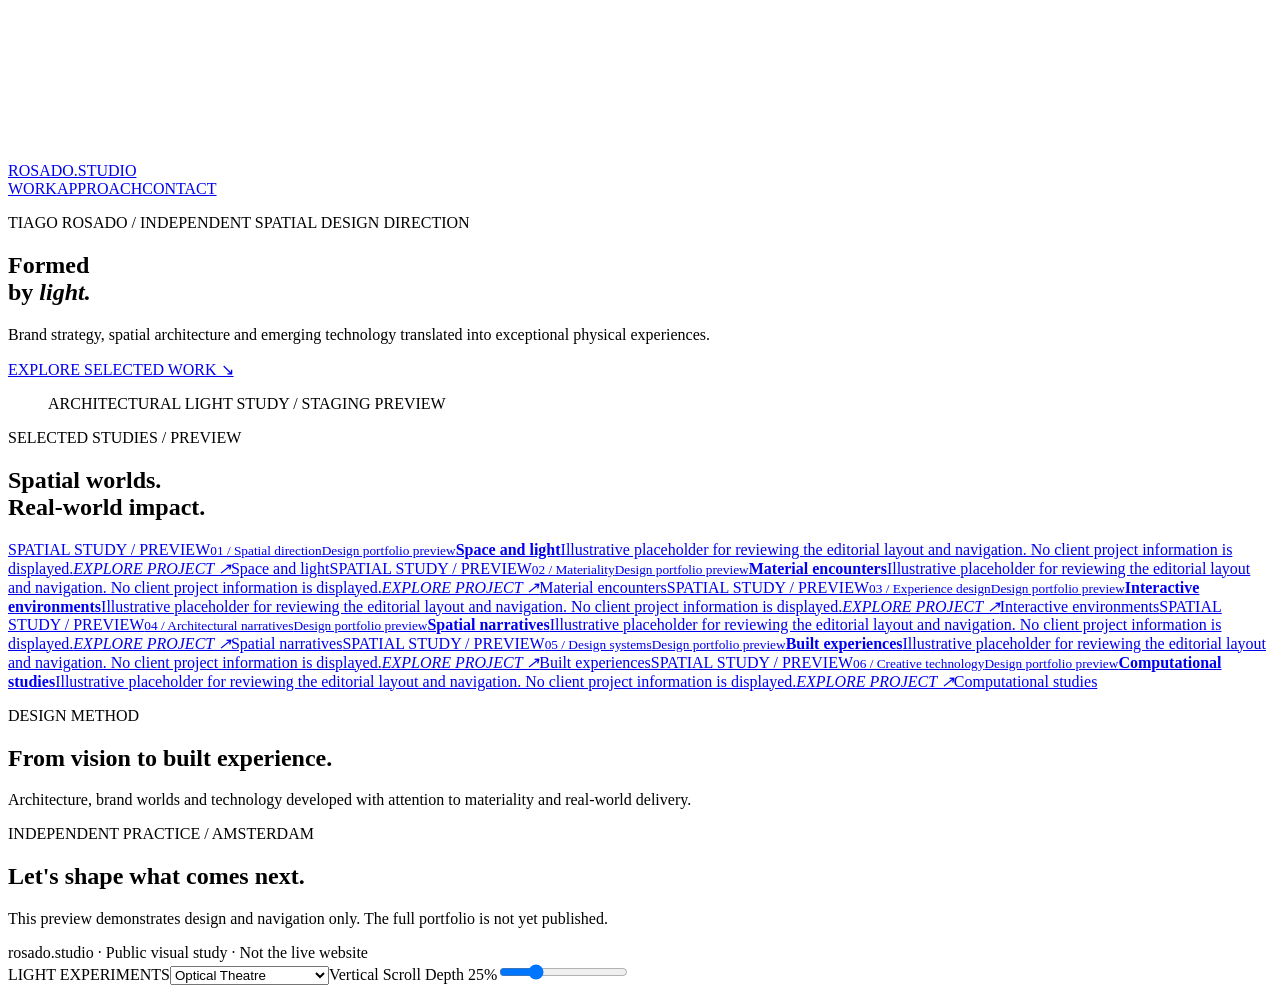
==== index.html @ 3afc0958 "Publish safe editorial masonry preview homepage" ====
<!doctype html><html lang="en"><head><meta charset="utf-8"><meta name="viewport" content="width=device-width,initial-scale=1,viewport-fit=cover"><meta name="robots" content="noindex,nofollow"><meta name="description" content="Editorial preview of an independent spatial design website. Conceptual placeholders, not client work."><title>Formed by light — rosado.studio preview</title><link rel="stylesheet" href="/rosado-studio-preview/style.css"></head><body><canvas id="light-field" aria-hidden="true"></canvas><header class="site-header wrap"><a class="brand" href="/rosado-studio-preview/">ROSADO.STUDIO</a><nav aria-label="Main navigation"><a href="/rosado-studio-preview/#work">WORK</a><a href="/rosado-studio-preview/#approach">APPROACH</a><a href="/rosado-studio-preview/#contact">CONTACT</a></nav></header><main><section class="hero wrap"><p class="overline">TIAGO ROSADO / INDEPENDENT SPATIAL DESIGN DIRECTION</p><h1>Formed<br>by <em>light.</em></h1><p class="intro">Brand strategy, spatial architecture and emerging technology translated into exceptional physical experiences.</p><a class="action" href="#work">EXPLORE SELECTED WORK ↘</a><figure class="hero-image safe-hero" aria-label="Abstract architectural composition"><div class="safe-hero-surface" aria-hidden="true"></div><figcaption>ARCHITECTURAL LIGHT STUDY / STAGING PREVIEW</figcaption></figure></section><section id="work" class="work wrap"><p class="overline">SELECTED STUDIES / PREVIEW</p><h2>Spatial worlds.<br>Real-world impact.</h2><div class="masonry"><a class="project" href="/rosado-studio-preview/work/study-01/"><span class="project-media"><span class="placeholder-label">SPATIAL STUDY / PREVIEW</span><small class="media-label">01 / Spatial direction</small></span><span class="project-overlay"><small>Design portfolio preview</small><strong>Space and light</strong><span>Illustrative placeholder for reviewing the editorial layout and navigation. No client project information is displayed.</span><em>EXPLORE PROJECT ↗</em></span><span class="project-caption">Space and light</span></a><a class="project" href="/rosado-studio-preview/work/study-02/"><span class="project-media"><span class="placeholder-label">SPATIAL STUDY / PREVIEW</span><small class="media-label">02 / Materiality</small></span><span class="project-overlay"><small>Design portfolio preview</small><strong>Material encounters</strong><span>Illustrative placeholder for reviewing the editorial layout and navigation. No client project information is displayed.</span><em>EXPLORE PROJECT ↗</em></span><span class="project-caption">Material encounters</span></a><a class="project" href="/rosado-studio-preview/work/study-03/"><span class="project-media"><span class="placeholder-label">SPATIAL STUDY / PREVIEW</span><small class="media-label">03 / Experience design</small></span><span class="project-overlay"><small>Design portfolio preview</small><strong>Interactive environments</strong><span>Illustrative placeholder for reviewing the editorial layout and navigation. No client project information is displayed.</span><em>EXPLORE PROJECT ↗</em></span><span class="project-caption">Interactive environments</span></a><a class="project" href="/rosado-studio-preview/work/study-04/"><span class="project-media"><span class="placeholder-label">SPATIAL STUDY / PREVIEW</span><small class="media-label">04 / Architectural narratives</small></span><span class="project-overlay"><small>Design portfolio preview</small><strong>Spatial narratives</strong><span>Illustrative placeholder for reviewing the editorial layout and navigation. No client project information is displayed.</span><em>EXPLORE PROJECT ↗</em></span><span class="project-caption">Spatial narratives</span></a><a class="project" href="/rosado-studio-preview/work/study-05/"><span class="project-media"><span class="placeholder-label">SPATIAL STUDY / PREVIEW</span><small class="media-label">05 / Design systems</small></span><span class="project-overlay"><small>Design portfolio preview</small><strong>Built experiences</strong><span>Illustrative placeholder for reviewing the editorial layout and navigation. No client project information is displayed.</span><em>EXPLORE PROJECT ↗</em></span><span class="project-caption">Built experiences</span></a><a class="project" href="/rosado-studio-preview/work/study-06/"><span class="project-media"><span class="placeholder-label">SPATIAL STUDY / PREVIEW</span><small class="media-label">06 / Creative technology</small></span><span class="project-overlay"><small>Design portfolio preview</small><strong>Computational studies</strong><span>Illustrative placeholder for reviewing the editorial layout and navigation. No client project information is displayed.</span><em>EXPLORE PROJECT ↗</em></span><span class="project-caption">Computational studies</span></a></div></section><section id="approach" class="wrap section"><p class="overline">DESIGN METHOD</p><h2>From vision to built experience.</h2><p>Architecture, brand worlds and technology developed with attention to materiality and real-world delivery.</p></section><section id="contact" class="wrap section"><p class="overline">INDEPENDENT PRACTICE / AMSTERDAM</p><h2>Let's shape what comes next.</h2><p>This preview demonstrates design and navigation only. The full portfolio is not yet published.</p></section></main><footer class="wrap footer">rosado.studio · Public visual study · Not the live website</footer><aside class="light-lab" aria-label="Staging light experiments"><label for="light-mode">LIGHT EXPERIMENTS</label><select id="light-mode"><option value="0">Optical Theatre</option><option value="1">Chromatic Atmosphere</option><option value="2">Prism Caustics</option></select><label for="light-depth">Vertical Scroll Depth <output id="depth-readout">25%</output></label><input id="light-depth" type="range" min="0" max="100" value="25"></aside><script src="/rosado-studio-preview/js/ambient-light.js" defer></script><script src="/rosado-studio-preview/js/touch-preview.js" defer></script><script>document.addEventListener('DOMContentLoaded',()=>{const m=document.getElementById('light-mode'),d=document.getElementById('light-depth'),o=document.getElementById('depth-readout');if(!m||!d)return;const a=()=>{window.rosadoLight?.setMode(m.value);window.rosadoLight?.setDepth(Number(d.value)/100);o.textContent=d.value+'%';};m.addEventListener('change',a);d.addEventListener('input',a);a();});</script></body></html>
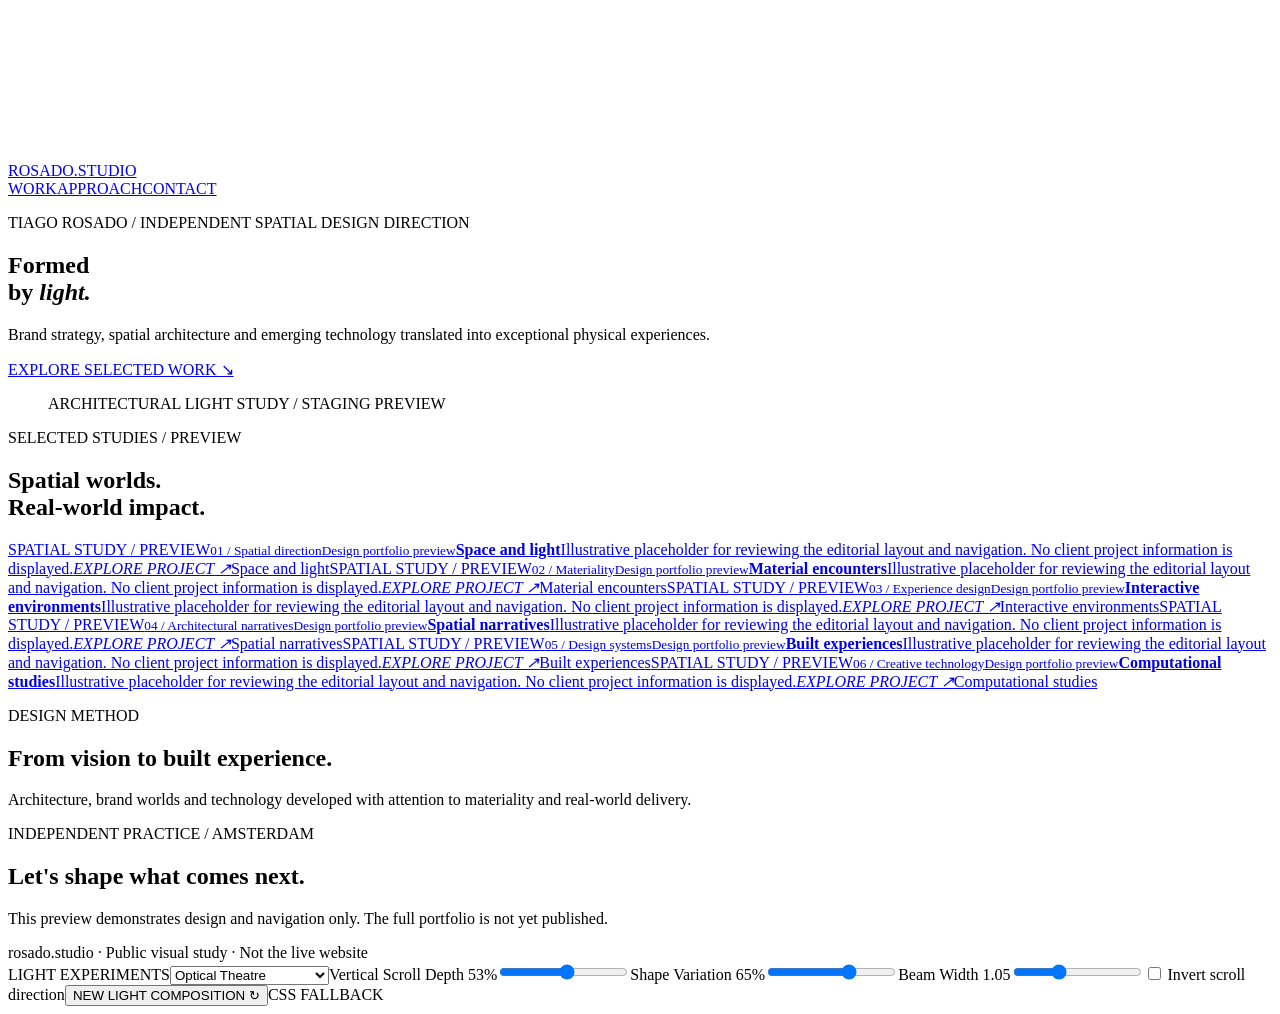
==== commit 58fc3929: "Add live shape randomizer, beam width and invert-scroll controls to public preview" ====
--- a/index.html
+++ b/index.html
@@ -1 +1 @@
-<!doctype html><html lang="en"><head><meta charset="utf-8"><meta name="viewport" content="width=device-width,initial-scale=1,viewport-fit=cover"><meta name="robots" content="noindex,nofollow"><meta name="description" content="Editorial preview of an independent spatial design website. Conceptual placeholders, not client work."><title>Formed by light — rosado.studio preview</title><link rel="stylesheet" href="/rosado-studio-preview/style.css"></head><body><canvas id="light-field" aria-hidden="true"></canvas><header class="site-header wrap"><a class="brand" href="/rosado-studio-preview/">ROSADO.STUDIO</a><nav aria-label="Main navigation"><a href="/rosado-studio-preview/#work">WORK</a><a href="/rosado-studio-preview/#approach">APPROACH</a><a href="/rosado-studio-preview/#contact">CONTACT</a></nav></header><main><section class="hero wrap"><p class="overline">TIAGO ROSADO / INDEPENDENT SPATIAL DESIGN DIRECTION</p><h1>Formed<br>by <em>light.</em></h1><p class="intro">Brand strategy, spatial architecture and emerging technology translated into exceptional physical experiences.</p><a class="action" href="#work">EXPLORE SELECTED WORK ↘</a><figure class="hero-image safe-hero" aria-label="Abstract architectural composition"><div class="safe-hero-surface" aria-hidden="true"></div><figcaption>ARCHITECTURAL LIGHT STUDY / STAGING PREVIEW</figcaption></figure></section><section id="work" class="work wrap"><p class="overline">SELECTED STUDIES / PREVIEW</p><h2>Spatial worlds.<br>Real-world impact.</h2><div class="masonry"><a class="project" href="/rosado-studio-preview/work/study-01/"><span class="project-media"><span class="placeholder-label">SPATIAL STUDY / PREVIEW</span><small class="media-label">01 / Spatial direction</small></span><span class="project-overlay"><small>Design portfolio preview</small><strong>Space and light</strong><span>Illustrative placeholder for reviewing the editorial layout and navigation. No client project information is displayed.</span><em>EXPLORE PROJECT ↗</em></span><span class="project-caption">Space and light</span></a><a class="project" href="/rosado-studio-preview/work/study-02/"><span class="project-media"><span class="placeholder-label">SPATIAL STUDY / PREVIEW</span><small class="media-label">02 / Materiality</small></span><span class="project-overlay"><small>Design portfolio preview</small><strong>Material encounters</strong><span>Illustrative placeholder for reviewing the editorial layout and navigation. No client project information is displayed.</span><em>EXPLORE PROJECT ↗</em></span><span class="project-caption">Material encounters</span></a><a class="project" href="/rosado-studio-preview/work/study-03/"><span class="project-media"><span class="placeholder-label">SPATIAL STUDY / PREVIEW</span><small class="media-label">03 / Experience design</small></span><span class="project-overlay"><small>Design portfolio preview</small><strong>Interactive environments</strong><span>Illustrative placeholder for reviewing the editorial layout and navigation. No client project information is displayed.</span><em>EXPLORE PROJECT ↗</em></span><span class="project-caption">Interactive environments</span></a><a class="project" href="/rosado-studio-preview/work/study-04/"><span class="project-media"><span class="placeholder-label">SPATIAL STUDY / PREVIEW</span><small class="media-label">04 / Architectural narratives</small></span><span class="project-overlay"><small>Design portfolio preview</small><strong>Spatial narratives</strong><span>Illustrative placeholder for reviewing the editorial layout and navigation. No client project information is displayed.</span><em>EXPLORE PROJECT ↗</em></span><span class="project-caption">Spatial narratives</span></a><a class="project" href="/rosado-studio-preview/work/study-05/"><span class="project-media"><span class="placeholder-label">SPATIAL STUDY / PREVIEW</span><small class="media-label">05 / Design systems</small></span><span class="project-overlay"><small>Design portfolio preview</small><strong>Built experiences</strong><span>Illustrative placeholder for reviewing the editorial layout and navigation. No client project information is displayed.</span><em>EXPLORE PROJECT ↗</em></span><span class="project-caption">Built experiences</span></a><a class="project" href="/rosado-studio-preview/work/study-06/"><span class="project-media"><span class="placeholder-label">SPATIAL STUDY / PREVIEW</span><small class="media-label">06 / Creative technology</small></span><span class="project-overlay"><small>Design portfolio preview</small><strong>Computational studies</strong><span>Illustrative placeholder for reviewing the editorial layout and navigation. No client project information is displayed.</span><em>EXPLORE PROJECT ↗</em></span><span class="project-caption">Computational studies</span></a></div></section><section id="approach" class="wrap section"><p class="overline">DESIGN METHOD</p><h2>From vision to built experience.</h2><p>Architecture, brand worlds and technology developed with attention to materiality and real-world delivery.</p></section><section id="contact" class="wrap section"><p class="overline">INDEPENDENT PRACTICE / AMSTERDAM</p><h2>Let's shape what comes next.</h2><p>This preview demonstrates design and navigation only. The full portfolio is not yet published.</p></section></main><footer class="wrap footer">rosado.studio · Public visual study · Not the live website</footer><aside class="light-lab" aria-label="Staging light experiments"><label for="light-mode">LIGHT EXPERIMENTS</label><select id="light-mode"><option value="0">Optical Theatre</option><option value="1">Chromatic Atmosphere</option><option value="2">Prism Caustics</option></select><label for="light-depth">Vertical Scroll Depth <output id="depth-readout">25%</output></label><input id="light-depth" type="range" min="0" max="100" value="25"></aside><script src="/rosado-studio-preview/js/ambient-light.js" defer></script><script src="/rosado-studio-preview/js/touch-preview.js" defer></script><script>document.addEventListener('DOMContentLoaded',()=>{const m=document.getElementById('light-mode'),d=document.getElementById('light-depth'),o=document.getElementById('depth-readout');if(!m||!d)return;const a=()=>{window.rosadoLight?.setMode(m.value);window.rosadoLight?.setDepth(Number(d.value)/100);o.textContent=d.value+'%';};m.addEventListener('change',a);d.addEventListener('input',a);a();});</script></body></html>+<!doctype html><html lang="en"><head><meta charset="utf-8"><meta name="viewport" content="width=device-width,initial-scale=1,viewport-fit=cover"><meta name="robots" content="noindex,nofollow"><meta name="description" content="Editorial preview of an independent spatial design website. Conceptual placeholders, not client work."><title>Formed by light — rosado.studio preview</title><link rel="stylesheet" href="/rosado-studio-preview/style.css"></head><body><canvas id="light-field" aria-hidden="true"></canvas><header class="site-header wrap"><a class="brand" href="/rosado-studio-preview/">ROSADO.STUDIO</a><nav aria-label="Main navigation"><a href="/rosado-studio-preview/#work">WORK</a><a href="/rosado-studio-preview/#approach">APPROACH</a><a href="/rosado-studio-preview/#contact">CONTACT</a></nav></header><main><section class="hero wrap"><p class="overline">TIAGO ROSADO / INDEPENDENT SPATIAL DESIGN DIRECTION</p><h1>Formed<br>by <em>light.</em></h1><p class="intro">Brand strategy, spatial architecture and emerging technology translated into exceptional physical experiences.</p><a class="action" href="#work">EXPLORE SELECTED WORK ↘</a><figure class="hero-image safe-hero" aria-label="Abstract architectural composition"><div class="safe-hero-surface" aria-hidden="true"></div><figcaption>ARCHITECTURAL LIGHT STUDY / STAGING PREVIEW</figcaption></figure></section><section id="work" class="work wrap"><p class="overline">SELECTED STUDIES / PREVIEW</p><h2>Spatial worlds.<br>Real-world impact.</h2><div class="masonry"><a class="project" href="/rosado-studio-preview/work/study-01/"><span class="project-media"><span class="placeholder-label">SPATIAL STUDY / PREVIEW</span><small class="media-label">01 / Spatial direction</small></span><span class="project-overlay"><small>Design portfolio preview</small><strong>Space and light</strong><span>Illustrative placeholder for reviewing the editorial layout and navigation. No client project information is displayed.</span><em>EXPLORE PROJECT ↗</em></span><span class="project-caption">Space and light</span></a><a class="project" href="/rosado-studio-preview/work/study-02/"><span class="project-media"><span class="placeholder-label">SPATIAL STUDY / PREVIEW</span><small class="media-label">02 / Materiality</small></span><span class="project-overlay"><small>Design portfolio preview</small><strong>Material encounters</strong><span>Illustrative placeholder for reviewing the editorial layout and navigation. No client project information is displayed.</span><em>EXPLORE PROJECT ↗</em></span><span class="project-caption">Material encounters</span></a><a class="project" href="/rosado-studio-preview/work/study-03/"><span class="project-media"><span class="placeholder-label">SPATIAL STUDY / PREVIEW</span><small class="media-label">03 / Experience design</small></span><span class="project-overlay"><small>Design portfolio preview</small><strong>Interactive environments</strong><span>Illustrative placeholder for reviewing the editorial layout and navigation. No client project information is displayed.</span><em>EXPLORE PROJECT ↗</em></span><span class="project-caption">Interactive environments</span></a><a class="project" href="/rosado-studio-preview/work/study-04/"><span class="project-media"><span class="placeholder-label">SPATIAL STUDY / PREVIEW</span><small class="media-label">04 / Architectural narratives</small></span><span class="project-overlay"><small>Design portfolio preview</small><strong>Spatial narratives</strong><span>Illustrative placeholder for reviewing the editorial layout and navigation. No client project information is displayed.</span><em>EXPLORE PROJECT ↗</em></span><span class="project-caption">Spatial narratives</span></a><a class="project" href="/rosado-studio-preview/work/study-05/"><span class="project-media"><span class="placeholder-label">SPATIAL STUDY / PREVIEW</span><small class="media-label">05 / Design systems</small></span><span class="project-overlay"><small>Design portfolio preview</small><strong>Built experiences</strong><span>Illustrative placeholder for reviewing the editorial layout and navigation. No client project information is displayed.</span><em>EXPLORE PROJECT ↗</em></span><span class="project-caption">Built experiences</span></a><a class="project" href="/rosado-studio-preview/work/study-06/"><span class="project-media"><span class="placeholder-label">SPATIAL STUDY / PREVIEW</span><small class="media-label">06 / Creative technology</small></span><span class="project-overlay"><small>Design portfolio preview</small><strong>Computational studies</strong><span>Illustrative placeholder for reviewing the editorial layout and navigation. No client project information is displayed.</span><em>EXPLORE PROJECT ↗</em></span><span class="project-caption">Computational studies</span></a></div></section><section id="approach" class="wrap section"><p class="overline">DESIGN METHOD</p><h2>From vision to built experience.</h2><p>Architecture, brand worlds and technology developed with attention to materiality and real-world delivery.</p></section><section id="contact" class="wrap section"><p class="overline">INDEPENDENT PRACTICE / AMSTERDAM</p><h2>Let's shape what comes next.</h2><p>This preview demonstrates design and navigation only. The full portfolio is not yet published.</p></section></main><footer class="wrap footer">rosado.studio · Public visual study · Not the live website</footer><aside class="light-lab" aria-label="Staging light experiments"><label for="light-mode">LIGHT EXPERIMENTS</label><select id="light-mode"><option value="0">Optical Theatre</option><option value="1">Chromatic Atmosphere</option><option value="2">Prism Caustics</option></select><label for="light-depth">Vertical Scroll Depth <output id="depth-readout">53%</output></label><input id="light-depth" type="range" min="0" max="100" value="53"><label for="light-variation">Shape Variation <output id="variation-readout">65%</output></label><input id="light-variation" type="range" min="0" max="100" value="65"><label for="light-width">Beam Width <output id="width-readout">1.05</output></label><input id="light-width" type="range" min="55" max="200" value="105"><label class="light-check"><input id="light-invert" type="checkbox"> Invert scroll direction</label><button id="light-random" type="button">NEW LIGHT COMPOSITION ↻</button><span class="light-status" id="light-status" aria-live="polite">Shader initialization…</span></aside><script src="/rosado-studio-preview/js/ambient-light.js" defer></script><script src="/rosado-studio-preview/js/touch-preview.js" defer></script><script>document.addEventListener('DOMContentLoaded',()=>{const $=id=>document.getElementById(id);const m=$('light-mode'),d=$('light-depth'),v=$('light-variation'),w=$('light-width'),invert=$('light-invert'),status=$('light-status');const a=()=>{const l=window.rosadoLight;l?.setMode(m.value);l?.setDepth(Number(d.value)/100);l?.setVariation(Number(v.value)/100);l?.setBeamWidth(Number(w.value)/100);l?.setDirection(invert.checked?-1:1);$('depth-readout').textContent=d.value+'%';$('variation-readout').textContent=v.value+'%';$('width-readout').textContent=(Number(w.value)/100).toFixed(2);status.textContent=document.documentElement.dataset.shader==='live'?'LIVE WEBGL':'CSS FALLBACK';};[m,d,v,w,invert].forEach(x=>x.addEventListener(x===m?'change':'input',a));$('light-random').addEventListener('click',()=>{window.rosadoLight?.randomize();status.textContent='New light composition';});a();});</script></body></html>
